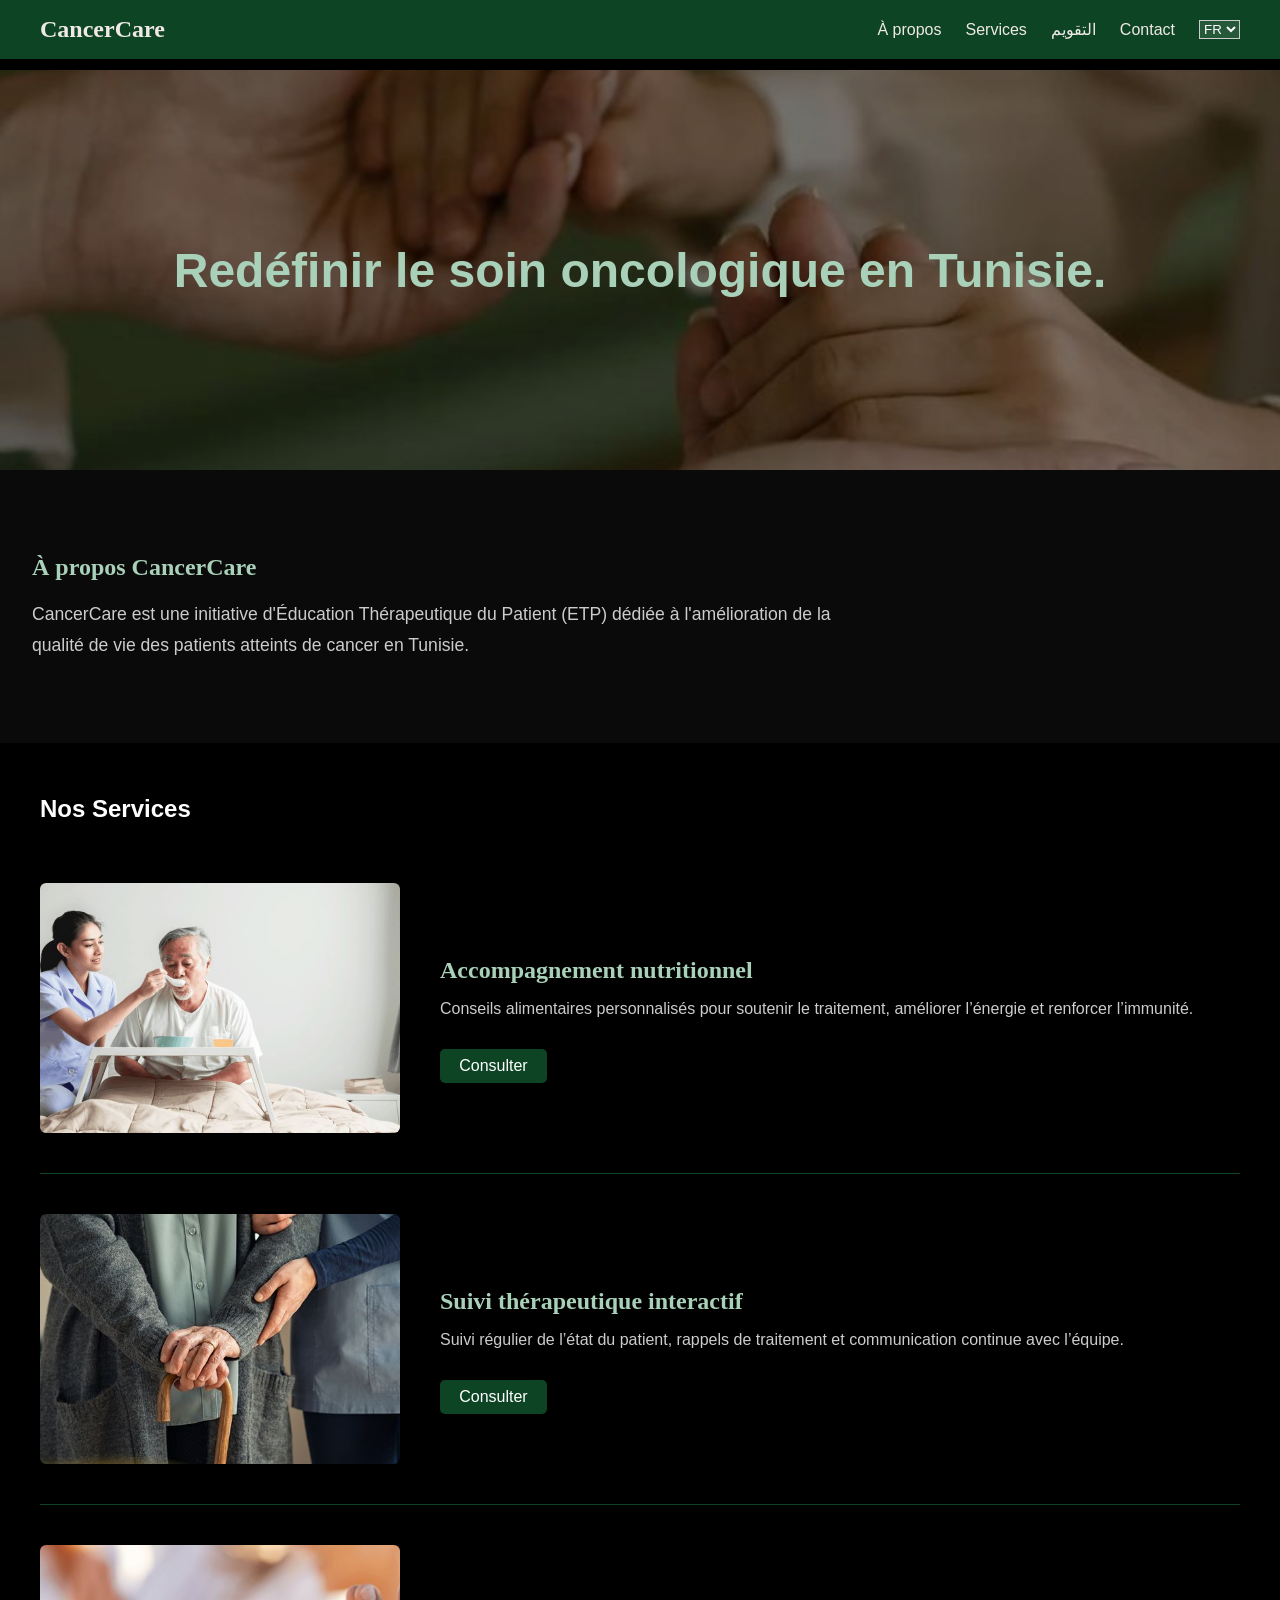
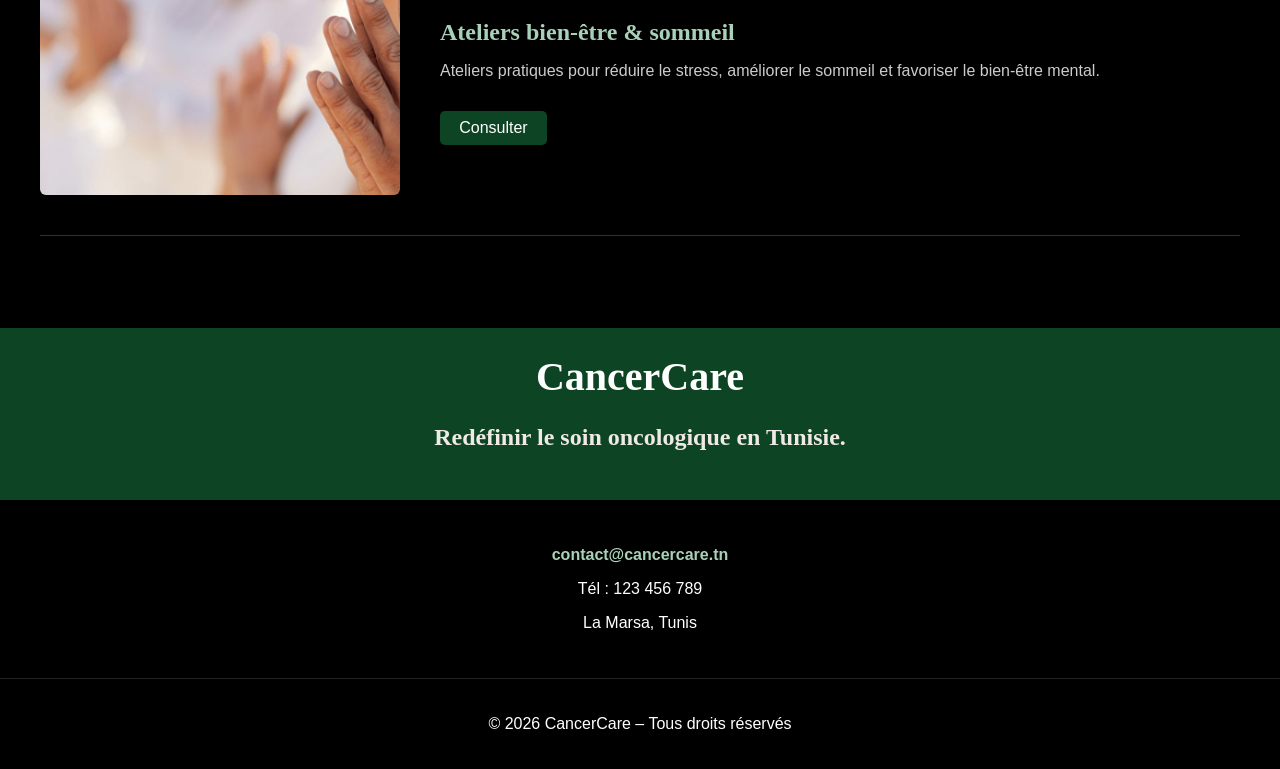
==== index.html @ c1b7d2b3 "Adjust image sizes and update navigation links Modified image dimensions for uniformity and added a " ====
<!DOCTYPE html>
<html lang="fr">
<head>
  <meta charset="UTF-8">
  <title>CancerCare</title>
  <meta name="viewport" content="width=device-width, initial-scale=1.0">
  <style>
    /* ===== BASE & DARK MODE ===== */
    body, html {
      margin: 0;
      padding: 0;
      box-sizing: border-box;
      font-family: 'Segoe UI', Arial, sans-serif;
      background-color: #000000; /* Fond noir comme l'image */
      color: #ffffff;
      overflow-x: hidden;
      scroll-behavior: smooth;
    }

    /* ===== HEADER AJUSTABLE ===== */
    header {
      position: fixed;
      top: 0;
      width: 100%;
      background-color: #0d4524; 
      z-index: 1000;
    }

    .navbar {
      display: flex;
      justify-content: space-between;
      align-items: center;
      padding: 1rem 2rem;
      max-width: 1200px;
      margin: 0 auto;
    }

    .logo {
      font-size: 1.5rem;
      font-weight: bold;
      color: #f0e9e6;
      font-family: 'Georgia', serif;
    }

    .nav-links {
      list-style: none;
      display: flex;
      gap: 1.5rem;
      margin: 0;
      padding: 0;
      align-items: center;
    }

    .nav-links li a {
      text-decoration: none;
      font-size: 1rem;
      color: #f0e9e6;
      transition: color 0.3s;
    }

    /* Burger Menu pour Mobile */
    .burger {
      display: none;
      cursor: pointer;
      flex-direction: column;
      gap: 5px;
    }
    .burger div { width: 25px; height: 3px; background-color: white; }

    /* ===== HERO SECTION ===== */
    .hero {
      position: relative;
      width: 100%;
      height: 400px;
      background-image: url('together.jpg'); 
      background-size: cover;
      background-position: center;
      margin-top: 70px;
      display: flex;
      justify-content: center;
      align-items: center;
    }

    .hero-overlay {
      position: absolute;
      width: 100%;
      height: 100%;
      background-color: rgba(0, 0, 0, 0.4);
      display: flex;
      align-items: center;
      justify-content: center;
    }

    .hero-overlay h1 {
      font-size: clamp(1.5rem, 5vw, 3rem);
      color: #a9d1b9; /* Vert clair de l'image */
      text-align: center;
      font-family: "Nirmala UI Semilight", sans-serif;
    }

    /* ===== ABOUT SECTION (DARK) ===== */
    .about-it {
      padding: 4rem 2rem;
      background-color: #0a0a0a;
    }

    .about-it h2 {
      font-size: 1.5rem;
      color: #a9d1b9;
      margin-bottom: 1rem;
      font-family: 'Georgia', serif;
    }

    .about-it p {
      max-width: 800px;
      font-size: 1.1rem;
      color: #ccc;
      line-height: 1.8;
    }

    /* ===== SERVICES SECTION ===== */
    .services-section {
      padding: 2rem 2rem;
      max-width: 1200px;
      margin: 0 auto;
    }

    .service-item {
      display: flex;
      align-items: center;
      padding: 40px 0;
      border-bottom: 1px solid #0d4524;
      gap: 40px;
    }

    /* MODIFICATION ICI : Taille uniforme pour toutes les images */
    .service-item img {
      width: 100%;
      max-width: 360px;
      height: 250px; /* Hauteur fixe imposée */
      object-fit: cover; /* Recadrage intelligent pour éviter la déformation */
      border-radius: 6px;
    }

    .service-text h3 {
      font-size: 1.5rem;
      color: #a9d1b9;
      margin-bottom: 1rem;
      font-family: 'Georgia', serif;
    }

    .btn {
      display: inline-flex;
      padding: 0.5em 1.2em;
      background-color: #0d4524;
      color: white;
      text-decoration: none;
      border-radius: 5px;
      margin-top: 15px;
    }

    /* ===== PARTIE CONTACT ===== */
    .contact-section {
      text-align: center;
      padding: 60px 0 0;
    }

    .logo-band {
      width: 100%;
      background-color: #0d4524;
      padding: 25px 20px;
      color: white;
      box-sizing: border-box;
    }

    .logo-band h2 {
      margin: 0;
      font-size: 2.5rem;
      font-weight: bold;
      color: white;
    }

    .contact-info {
      padding: 30px 20px;
    }
    
    .contact-info a { color: #a9d1b9; text-decoration: none; font-weight: bold; }

    footer {
      text-align: center;
      padding: 20px;
      background: #000;
      border-top: 1px solid #222;
    }

    /* ===== RESPONSIVE ===== */
    @media (max-width: 900px) {
      .burger { display: flex; }
      .nav-links {
        display: none; 
        position: absolute;
        top: 70px;
        left: 0;
        width: 100%;
        background: #0d4524;
        flex-direction: column;
        padding: 20px 0;
      }
      .nav-links.active { display: flex; }
      .service-item { flex-direction: column; text-align: center; }
      /* Ajustement pour mobile */
      .service-item img {
        height: 200px;
      }
    }
  </style>
</head>

<body>

  <header>
    <nav class="navbar">
      <div class="logo">CancerCare</div>
      <div class="burger" onclick="toggleMenu()">
        <div></div><div></div><div></div>
      </div>
      <ul class="nav-links" id="navMenu">
        <li><a href="#about" data-i18n="nav_about">À propos</a></li>
        <li><a href="#services" data-i18n="nav_services">Services</a></li>
        <li><a href="calendrier.html" data-i18n="nav_calendar">التقويم</a></li>
        <li><a href="#contact" data-i18n="nav_contact">Contact</a></li>
        <li>
          <select id="lang-switcher" style="background:rgba(255,255,255,0.1); color:white; border:1px solid #ccc;">
            <option value="fr">FR</option>
            <option value="ar">AR</option>
          </select>
        </li>
      </ul>
    </nav>
  </header>

  <main>
    <section class="hero">
      <div class="hero-overlay">
        <h1 data-i18n="hero_title">Redéfinir le soin oncologique en Tunisie.</h1>
      </div>
    </section>

    <section class="about-it" id="about">
      <h2><span data-i18n="about_h2">À propos</span> <span style="color:#a9d1b9">CancerCare</span></h2>
      <p data-i18n="about_p">
        CancerCare est une initiative d'Éducation Thérapeutique du Patient (ETP) dédiée à l'amélioration de la qualité de vie des patients atteints de cancer en Tunisie.
      </p>
    </section>

    <section id="services" class="services-section">
      <h2 data-i18n="services_title" style="color:white; margin-bottom:20px;">Nos Services</h2>

      <div class="service-item">
        <img src="alimentation.jpg" alt="Accompagnement nutritionnel">
        <div class="service-text">
          <h3 data-i18n="s1_title">Accompagnement nutritionnel</h3>
          <p data-i18n="s1_p" style="color:#ccc;">Conseils alimentaires personnalisés pour soutenir le traitement, améliorer l’énergie et renforcer l’immunité.</p>
          <a href="alimentation.html" class="btn" data-i18n="btn_consult">Consulter</a>
        </div>
      </div>

      <div class="service-item">
        <img src="suivie.jpg" alt="Suivi thérapeutique">
        <div class="service-text">
          <h3 data-i18n="s2_title">Suivi thérapeutique interactif</h3>
          <p data-i18n="s2_p" style="color:#ccc;">Suivi régulier de l’état du patient, rappels de traitement et communication continue avec l’équipe.</p>
          <a href="suivie.html" class="btn" data-i18n="btn_consult">Consulter</a>
        </div>
      </div>

      <div class="service-item">
        <img src="atelier.jpg" alt="Ateliers bien-être">
        <div class="service-text">
          <h3 data-i18n="s3_title">Ateliers bien-être & sommeil</h3>
          <p data-i18n="s3_p" style="color:#ccc;">Ateliers pratiques pour réduire le stress, améliorer le sommeil et favoriser le bien-être mental.</p>
          <a href="atelier.html" class="btn" data-i18n="btn_consult">Consulter</a>
        </div>
      </div>
    </section>

    <section class="contact-section" id="contact">
      <div class="logo-band">
        <div class="logo">
          <h2>CancerCare</h2>
          <p data-i18n="footer_subtitle">Redéfinir le soin oncologique en Tunisie.</p>
        </div>
      </div>
      <div class="contact-info">
        <p><a href="mailto:contact@cancercare.tn">contact@cancercare.tn</a></p>
        <p data-i18n="contact_tel">Tél : 123 456 789</p>
        <p data-i18n="contact_loc">La Marsa, Tunis</p>
      </div>
    </section>
  </main>

  <footer>
    <p data-i18n="footer_rights">© 2026 CancerCare – Tous droits réservés</p>
  </footer>

  <script>
    function toggleMenu() {
      document.getElementById('navMenu').classList.toggle('active');
    }

    const translations = {
      "fr": {
        "nav_about": "À propos", "nav_services": "Services", "nav_calendar": "Calendrier", "nav_contact": "Contact",
        "hero_title": "Redéfinir le soin oncologique en Tunisie.", "about_h2": "À propos",
        "about_p": "CancerCare est une initiative d'Éducation Thérapeutique du Patient (ETP) dédiée à l'amélioration de la qualité de vie des patients atteints de cancer en Tunisie.",
        "services_title": "Nos Services", "btn_consult": "Consulter", "footer_subtitle": "Redéfinir le soin oncologique en Tunisie.",
        "s1_title": "Accompagnement nutritionnel", "s1_p": "Conseils alimentaires personnalisés pour soutenir le traitement.",
        "s2_title": "Suivi thérapeutique interactif", "s2_p": "Suivi régulier de l’état du patient et rappels.",
        "s3_title": "Ateliers bien-être & sommeil", "s3_p": "Ateliers pratiques pour réduire le stress.",
        "contact_tel": "Tél : 123 456 789", "contact_loc": "La Marsa, Tunis", "footer_rights": "© 2026 CancerCare – Tous droits réservés"
      },
      "ar": {
        "nav_about": "حول", "nav_services": "خدماتنا", "nav_calendar": "التقويم", "nav_contact": "اتصل ",
        "hero_title": "إعادة تعريف الرعاية في مجال الأورام في تونس.", "about_h2": "حول",
        "about_p": "تعتبر CancerCare مبادرة للتربية العلاجية للمرضى، تهدف إلى تحسين جودة حياة المصابين بالسرطان في تونس.",
        "services_title": "خدماتنا", "btn_consult": "اطّلع", "footer_subtitle": "إعادة تعريف الرعاية في مجال الأورام في تونس.",
        "s1_title": "المرافقة الغذائية", "s1_p": "نصائح غذائية مخصصة لدعم العلاج.",
        "s2_title": "متابعة علاجية تفاعلية", "s2_p": "متابعة منتظمة لحالة المريض وتذكير.",
        "s3_title": "ورش عمل الرفاهية", "s3_p": "ورش عمل لتقليل التوتر.",
        "contact_tel": "هاتف: 123 456 789", "contact_loc": "المرسى، تونس", "footer_rights": "© 2026 CancerCare – جميع الحقوق محفوظة"
      }
    };

    document.getElementById('lang-switcher').addEventListener('change', (e) => {
      const lang = e.target.value;
      document.querySelectorAll('[data-i18n]').forEach(el => {
        const key = el.getAttribute('data-i18n');
        if (translations[lang][key]) el.textContent = translations[lang][key];
      });
      document.documentElement.dir = (lang === 'ar') ? 'rtl' : 'ltr';
    });
  </script>
</body> 
</html>
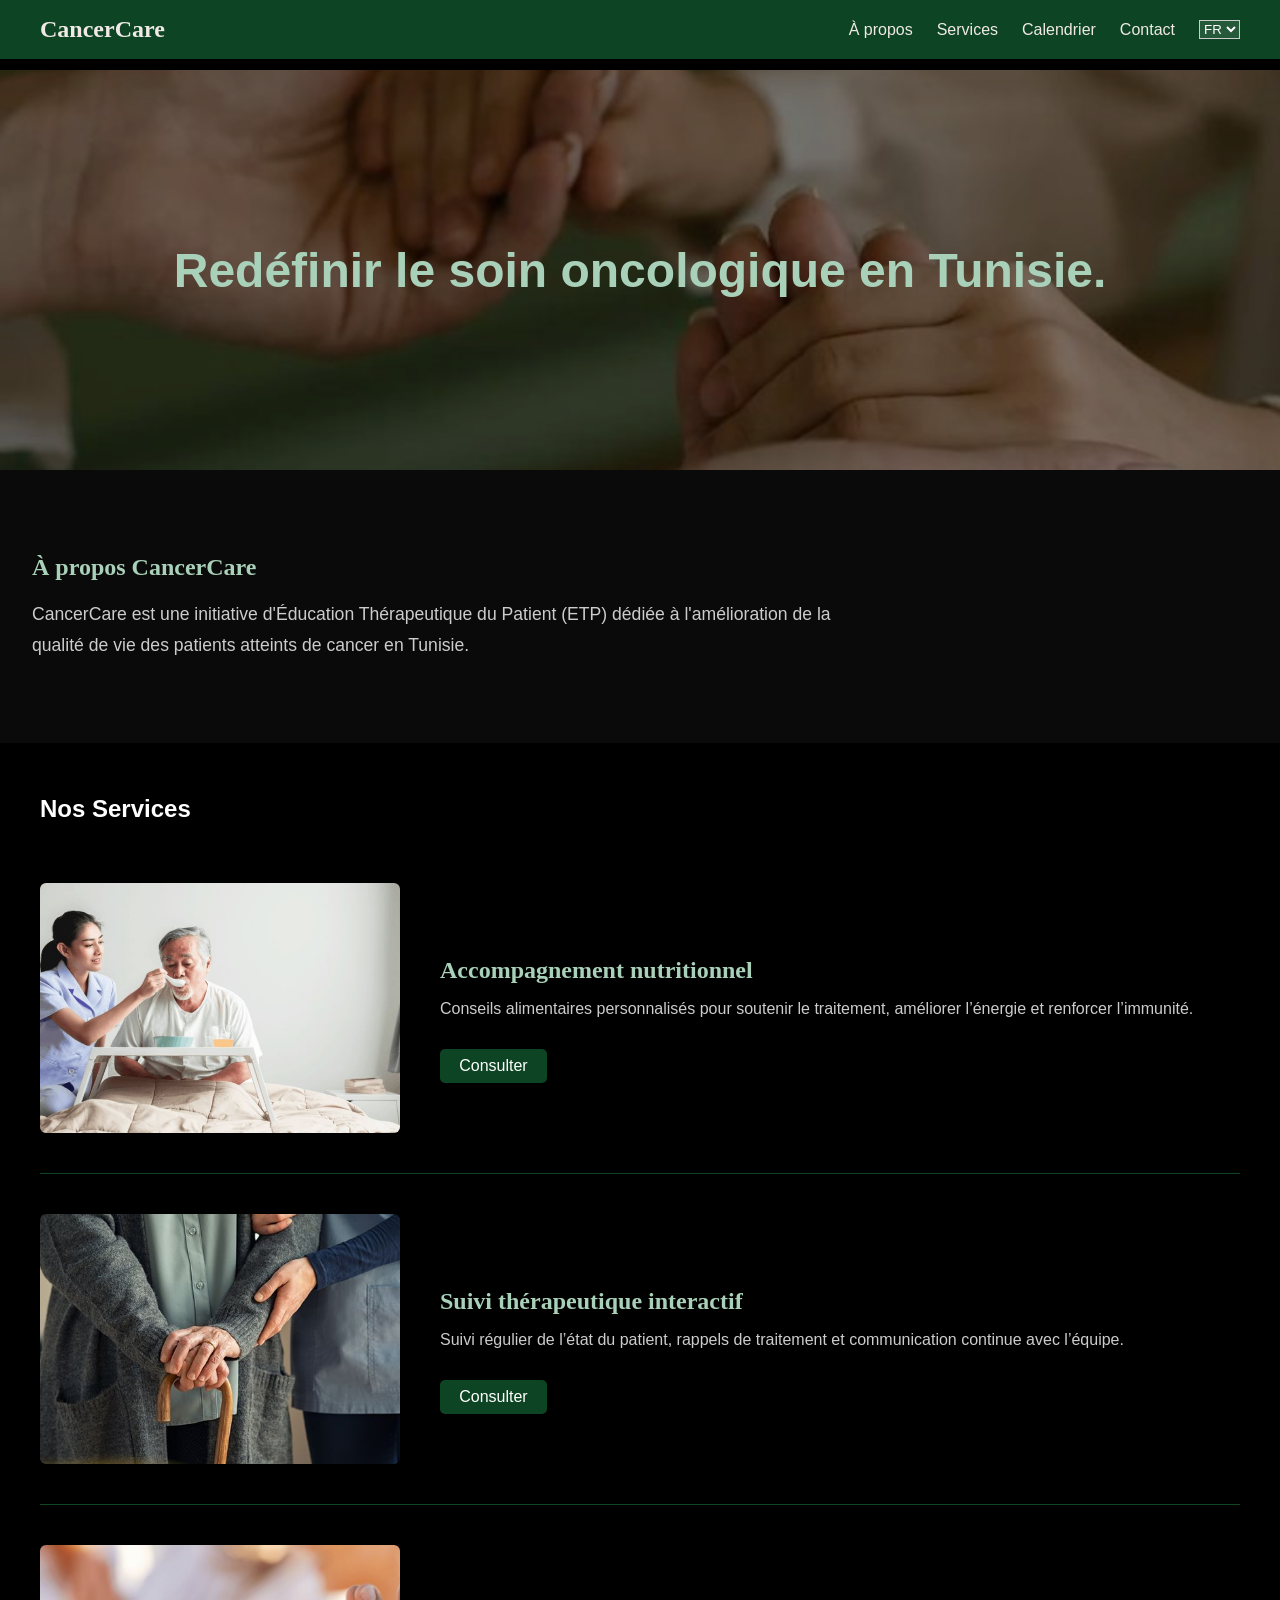
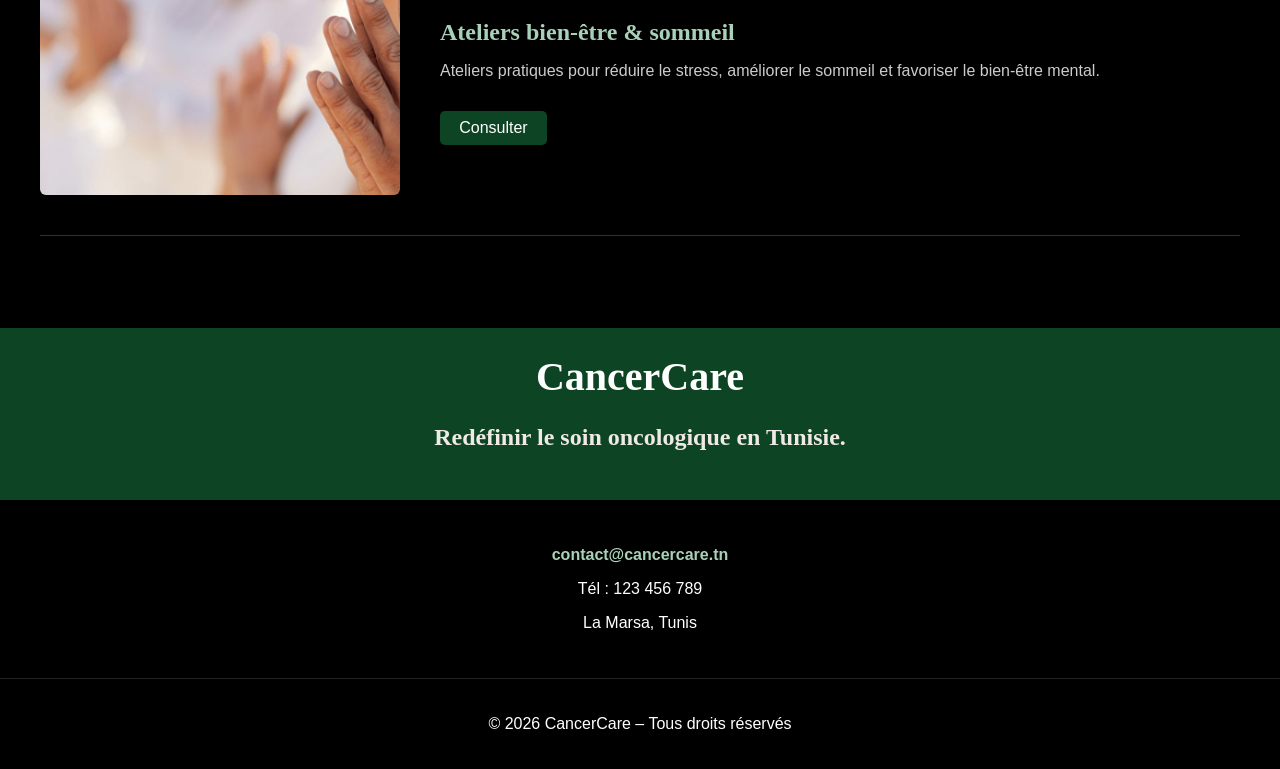
==== commit 04d47477: "Update index.html" ====
--- a/index.html
+++ b/index.html
@@ -11,7 +11,7 @@
       padding: 0;
       box-sizing: border-box;
       font-family: 'Segoe UI', Arial, sans-serif;
-      background-color: #000000; /* Fond noir comme l'image */
+      background-color: #000000;
       color: #ffffff;
       overflow-x: hidden;
       scroll-behavior: smooth;
@@ -58,7 +58,6 @@
       transition: color 0.3s;
     }
 
-    /* Burger Menu pour Mobile */
     .burger {
       display: none;
       cursor: pointer;
@@ -93,12 +92,12 @@
 
     .hero-overlay h1 {
       font-size: clamp(1.5rem, 5vw, 3rem);
-      color: #a9d1b9; /* Vert clair de l'image */
+      color: #a9d1b9;
       text-align: center;
       font-family: "Nirmala UI Semilight", sans-serif;
     }
 
-    /* ===== ABOUT SECTION (DARK) ===== */
+    /* ===== ABOUT SECTION ===== */
     .about-it {
       padding: 4rem 2rem;
       background-color: #0a0a0a;
@@ -133,12 +132,11 @@
       gap: 40px;
     }
 
-    /* MODIFICATION ICI : Taille uniforme pour toutes les images */
     .service-item img {
       width: 100%;
       max-width: 360px;
-      height: 250px; /* Hauteur fixe imposée */
-      object-fit: cover; /* Recadrage intelligent pour éviter la déformation */
+      height: 250px; 
+      object-fit: cover; 
       border-radius: 6px;
     }
 
@@ -159,7 +157,7 @@
       margin-top: 15px;
     }
 
-    /* ===== PARTIE CONTACT ===== */
+    /* ===== CONTACT SECTION ===== */
     .contact-section {
       text-align: center;
       padding: 60px 0 0;
@@ -208,10 +206,7 @@
       }
       .nav-links.active { display: flex; }
       .service-item { flex-direction: column; text-align: center; }
-      /* Ajustement pour mobile */
-      .service-item img {
-        height: 200px;
-      }
+      .service-item img { height: 200px; }
     }
   </style>
 </head>
@@ -227,7 +222,7 @@
       <ul class="nav-links" id="navMenu">
         <li><a href="#about" data-i18n="nav_about">À propos</a></li>
         <li><a href="#services" data-i18n="nav_services">Services</a></li>
-        <li><a href="calendrier.html" data-i18n="nav_calendar">التقويم</a></li>
+        <li><a href="calendrier.html" data-i18n="nav_calendar">Calendrier</a></li>
         <li><a href="#contact" data-i18n="nav_contact">Contact</a></li>
         <li>
           <select id="lang-switcher" style="background:rgba(255,255,255,0.1); color:white; border:1px solid #ccc;">
@@ -310,34 +305,63 @@
 
     const translations = {
       "fr": {
-        "nav_about": "À propos", "nav_services": "Services", "nav_calendar": "Calendrier", "nav_contact": "Contact",
-        "hero_title": "Redéfinir le soin oncologique en Tunisie.", "about_h2": "À propos",
+        "nav_about": "À propos",
+        "nav_services": "Services",
+        "nav_calendar": "Calendrier",
+        "nav_contact": "Contact",
+        "hero_title": "Redéfinir le soin oncologique en Tunisie.",
+        "about_h2": "À propos",
         "about_p": "CancerCare est une initiative d'Éducation Thérapeutique du Patient (ETP) dédiée à l'amélioration de la qualité de vie des patients atteints de cancer en Tunisie.",
-        "services_title": "Nos Services", "btn_consult": "Consulter", "footer_subtitle": "Redéfinir le soin oncologique en Tunisie.",
-        "s1_title": "Accompagnement nutritionnel", "s1_p": "Conseils alimentaires personnalisés pour soutenir le traitement.",
-        "s2_title": "Suivi thérapeutique interactif", "s2_p": "Suivi régulier de l’état du patient et rappels.",
-        "s3_title": "Ateliers bien-être & sommeil", "s3_p": "Ateliers pratiques pour réduire le stress.",
-        "contact_tel": "Tél : 123 456 789", "contact_loc": "La Marsa, Tunis", "footer_rights": "© 2026 CancerCare – Tous droits réservés"
+        "services_title": "Nos Services",
+        "btn_consult": "Consulter",
+        "footer_subtitle": "Redéfinir le soin oncologique en Tunisie.",
+        "s1_title": "Accompagnement nutritionnel",
+        "s1_p": "Conseils alimentaires personnalisés pour soutenir le traitement, améliorer l’énergie et renforcer l’immunité.",
+        "s2_title": "Suivi thérapeutique interactif",
+        "s2_p": "Suivi régulier de l’état du patient, rappels de traitement et communication continue avec l’équipe.",
+        "s3_title": "Ateliers bien-être & sommeil",
+        "s3_p": "Ateliers pratiques pour réduire le stress, améliorer le sommeil et favoriser le bien-être mental.",
+        "contact_tel": "Tél : 123 456 789",
+        "contact_loc": "La Marsa, Tunis",
+        "footer_rights": "© 2026 CancerCare – Tous droits réservés"
       },
       "ar": {
-        "nav_about": "حول", "nav_services": "خدماتنا", "nav_calendar": "التقويم", "nav_contact": "اتصل ",
-        "hero_title": "إعادة تعريف الرعاية في مجال الأورام في تونس.", "about_h2": "حول",
+        "nav_about": "حول",
+        "nav_services": "خدماتنا",
+        "nav_calendar": "التقويم",
+        "nav_contact": "اتصل بنا",
+        "hero_title": "إعادة تعريف الرعاية في مجال الأورام في تونس.",
+        "about_h2": "حول",
         "about_p": "تعتبر CancerCare مبادرة للتربية العلاجية للمرضى، تهدف إلى تحسين جودة حياة المصابين بالسرطان في تونس.",
-        "services_title": "خدماتنا", "btn_consult": "اطّلع", "footer_subtitle": "إعادة تعريف الرعاية في مجال الأورام في تونس.",
-        "s1_title": "المرافقة الغذائية", "s1_p": "نصائح غذائية مخصصة لدعم العلاج.",
-        "s2_title": "متابعة علاجية تفاعلية", "s2_p": "متابعة منتظمة لحالة المريض وتذكير.",
-        "s3_title": "ورش عمل الرفاهية", "s3_p": "ورش عمل لتقليل التوتر.",
-        "contact_tel": "هاتف: 123 456 789", "contact_loc": "المرسى، تونس", "footer_rights": "© 2026 CancerCare – جميع الحقوق محفوظة"
+        "services_title": "خدماتنا",
+        "btn_consult": "اطّلع",
+        "footer_subtitle": "إعادة تعريف الرعاية في مجال الأورام في تونس.",
+        "s1_title": "المرافقة الغذائية",
+        "s1_p": "نصائح غذائية مخصصة لدعم العلاج، تحسين الطاقة وتعزيز المناعة.",
+        "s2_title": "متابعة علاجية تفاعلية",
+        "s2_p": "متابعة منتظمة لحالة المريض، تذكير بالعلاج وتواصل مستمر مع الفريق.",
+        "s3_title": "ورش عمل الرفاهية والنوم",
+        "s3_p": "ورش عمل تطبيقية لتقليل التوتر، تحسين النوم وتعزيز الصحة النفسية.",
+        "contact_tel": "هاتف: 123 456 789",
+        "contact_loc": "المرسى، تونس",
+        "footer_rights": "© 2026 CancerCare – جميع الحقوق محفوظة"
       }
     };
 
     document.getElementById('lang-switcher').addEventListener('change', (e) => {
       const lang = e.target.value;
+      
+      // Mettre à jour tous les éléments avec data-i18n
       document.querySelectorAll('[data-i18n]').forEach(el => {
         const key = el.getAttribute('data-i18n');
-        if (translations[lang][key]) el.textContent = translations[lang][key];
+        if (translations[lang] && translations[lang][key]) {
+          el.textContent = translations[lang][key];
+        }
       });
+
+      // Changer la direction du texte pour l'arabe
       document.documentElement.dir = (lang === 'ar') ? 'rtl' : 'ltr';
+      document.documentElement.lang = lang;
     });
   </script>
 </body> 
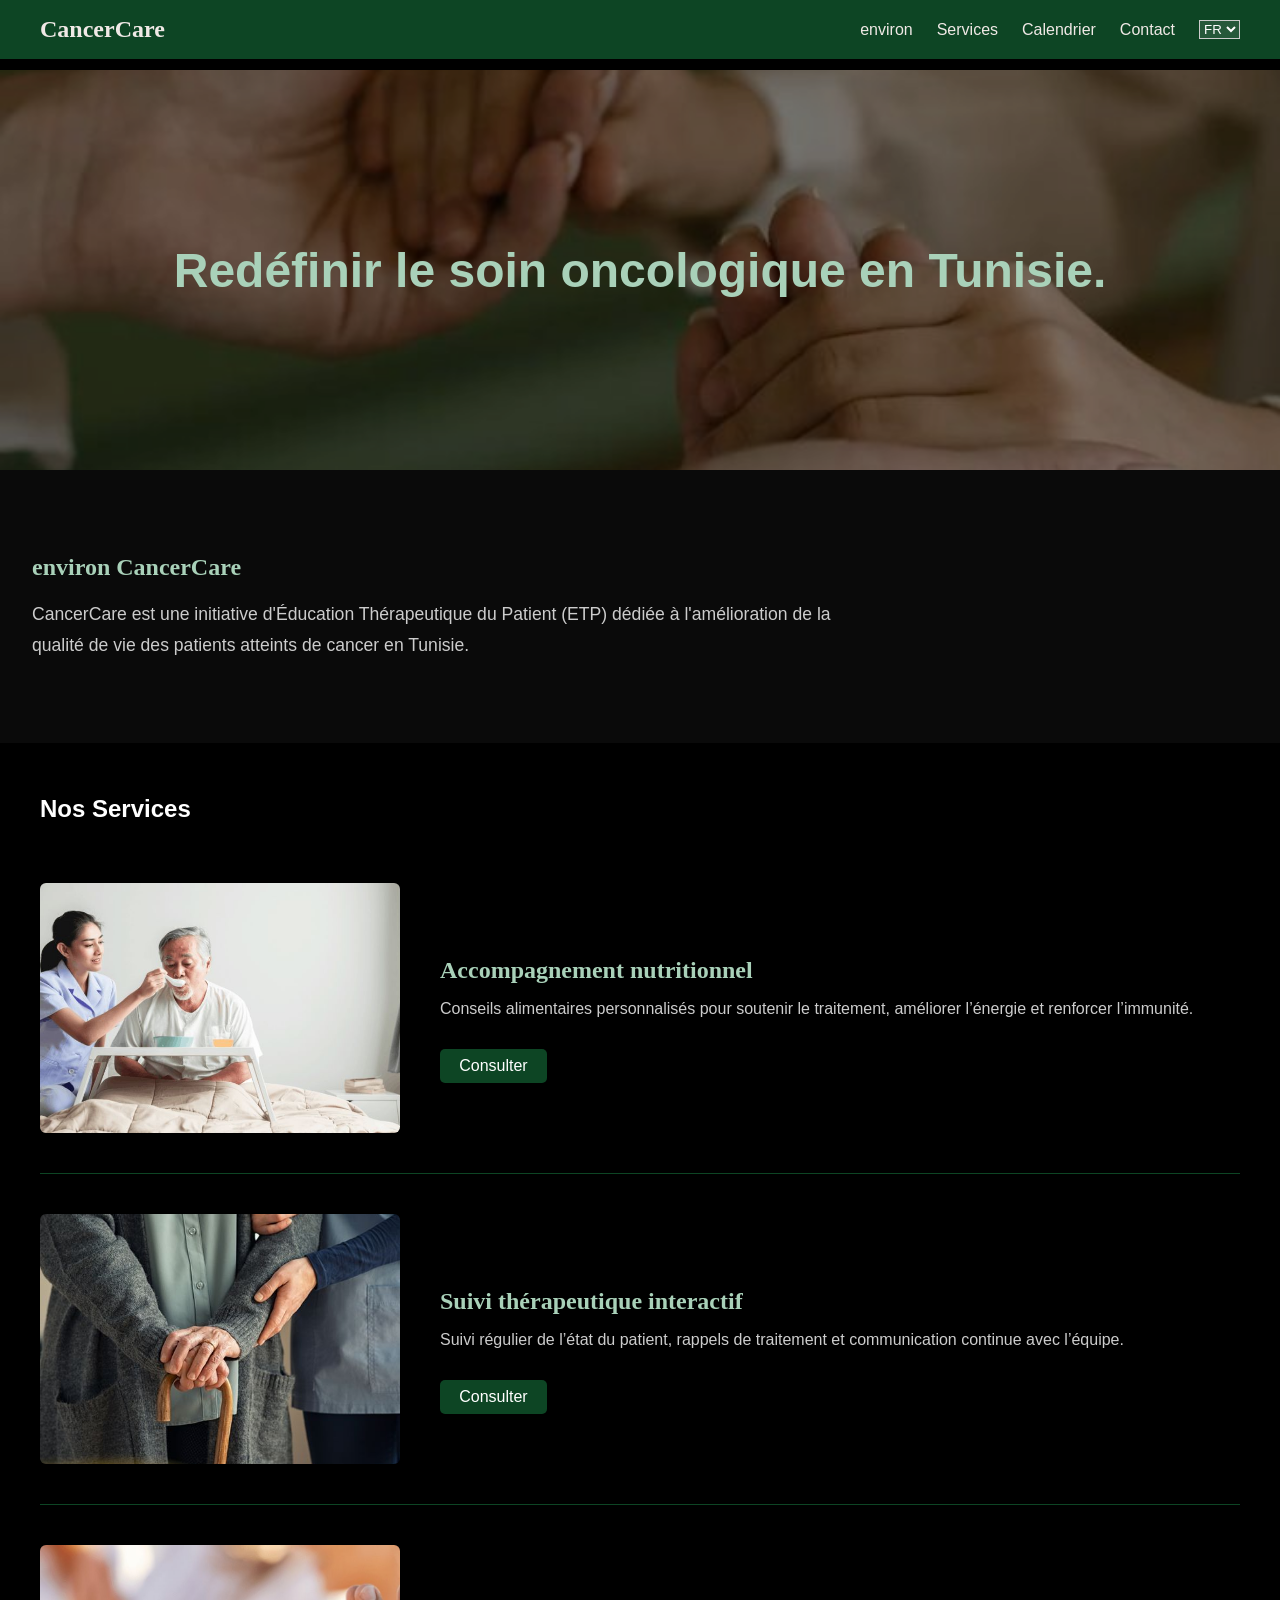
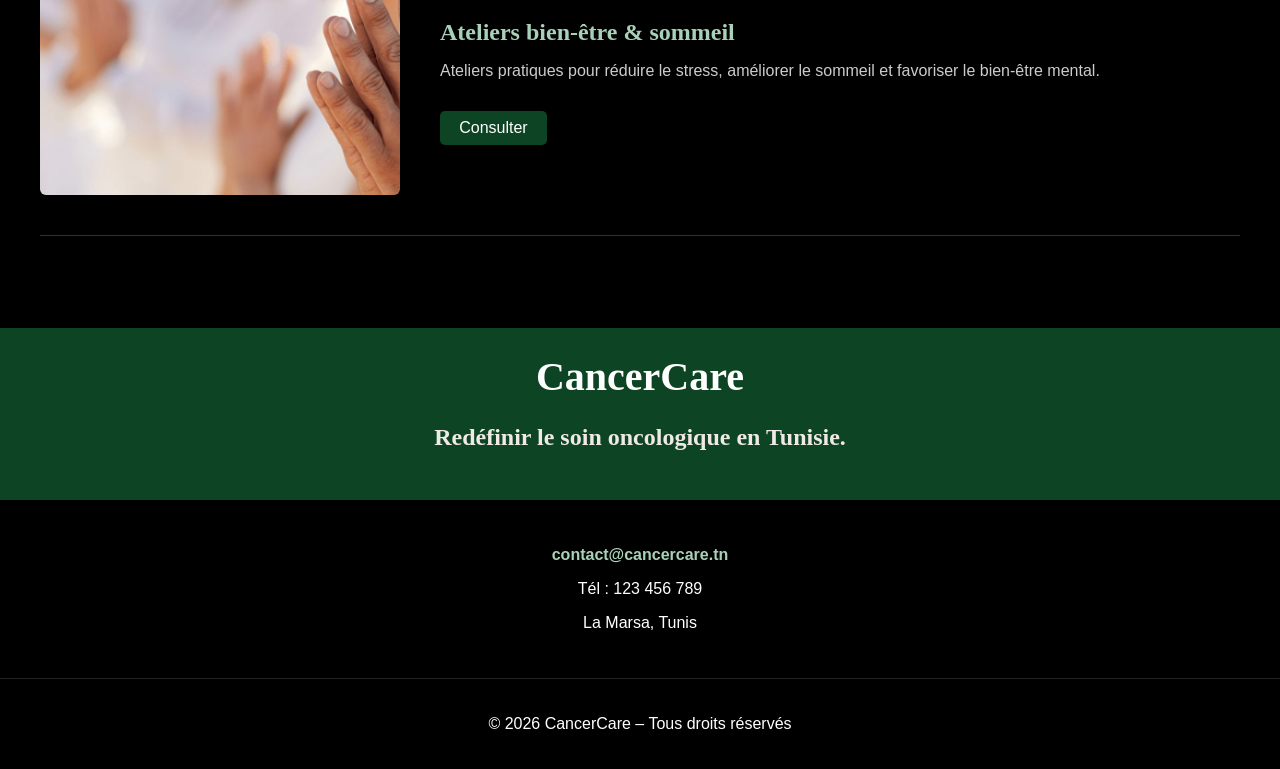
==== commit 02b24c22: "Update index.html" ====
--- a/index.html
+++ b/index.html
@@ -220,7 +220,7 @@
         <div></div><div></div><div></div>
       </div>
       <ul class="nav-links" id="navMenu">
-        <li><a href="#about" data-i18n="nav_about">À propos</a></li>
+        <li><a href="#about" data-i18n="nav_about">environ</a></li>
         <li><a href="#services" data-i18n="nav_services">Services</a></li>
         <li><a href="calendrier.html" data-i18n="nav_calendar">Calendrier</a></li>
         <li><a href="#contact" data-i18n="nav_contact">Contact</a></li>
@@ -242,7 +242,7 @@
     </section>
 
     <section class="about-it" id="about">
-      <h2><span data-i18n="about_h2">À propos</span> <span style="color:#a9d1b9">CancerCare</span></h2>
+      <h2><span data-i18n="about_h2">environ</span> <span style="color:#a9d1b9">CancerCare</span></h2>
       <p data-i18n="about_p">
         CancerCare est une initiative d'Éducation Thérapeutique du Patient (ETP) dédiée à l'amélioration de la qualité de vie des patients atteints de cancer en Tunisie.
       </p>
@@ -305,7 +305,7 @@
 
     const translations = {
       "fr": {
-        "nav_about": "À propos",
+        "nav_about": "environ",
         "nav_services": "Services",
         "nav_calendar": "Calendrier",
         "nav_contact": "Contact",
@@ -366,3 +366,5 @@
   </script>
 </body> 
 </html>
+
+
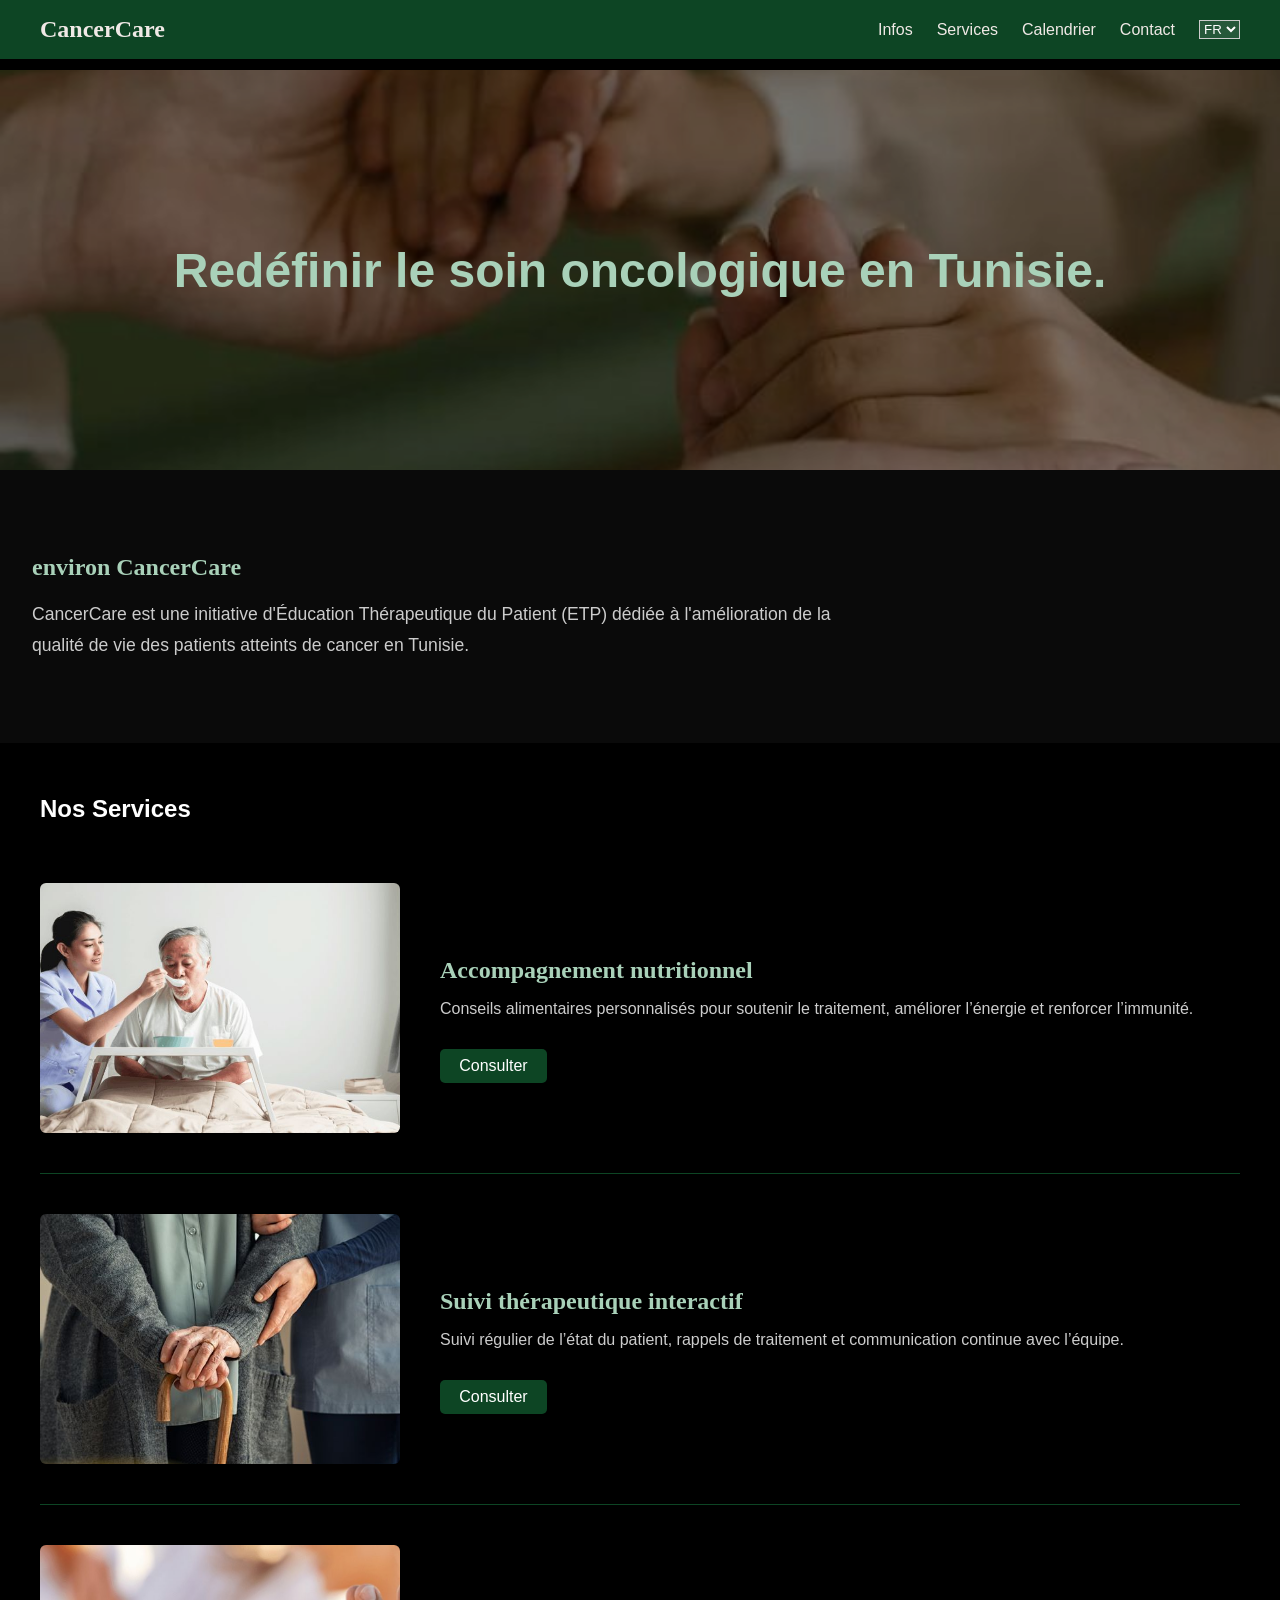
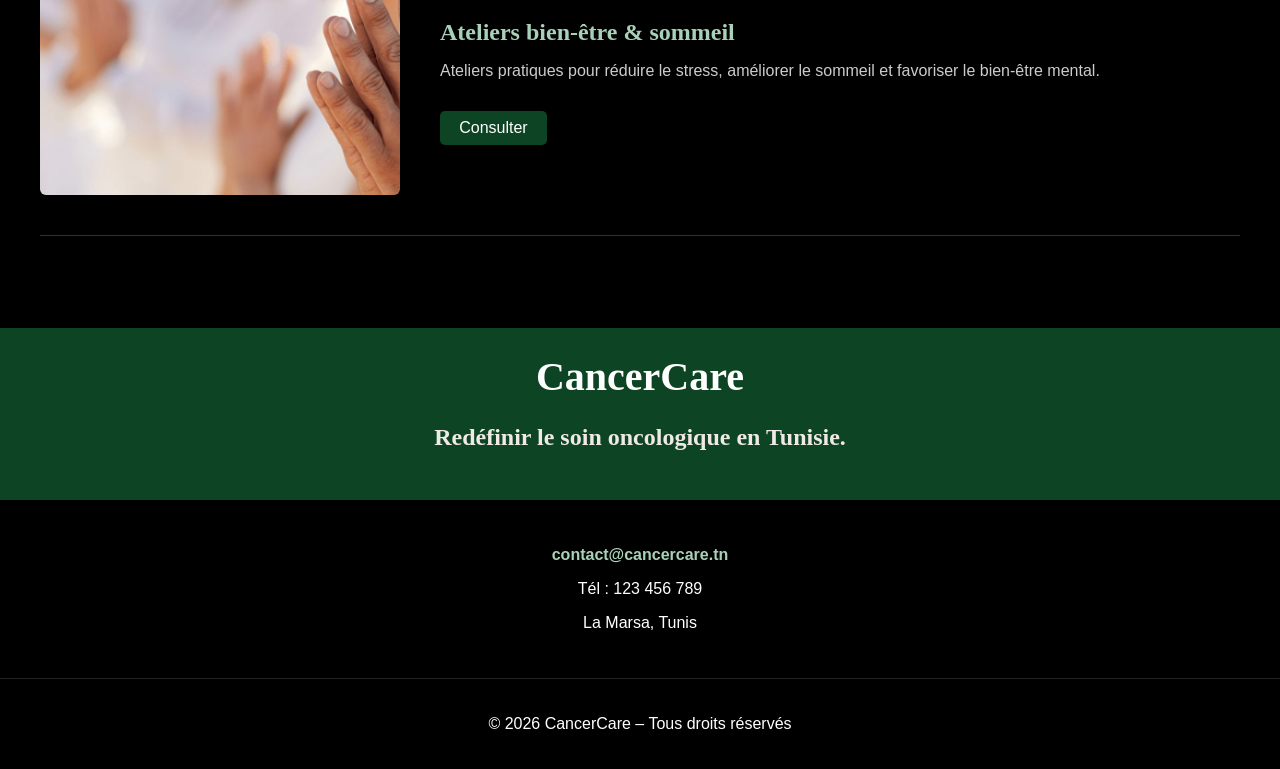
==== commit 3e343d39: "Update index.html" ====
--- a/index.html
+++ b/index.html
@@ -220,7 +220,7 @@
         <div></div><div></div><div></div>
       </div>
       <ul class="nav-links" id="navMenu">
-        <li><a href="#about" data-i18n="nav_about">environ</a></li>
+        <li><a href="#about" data-i18n="nav_about">Infos</a></li>
         <li><a href="#services" data-i18n="nav_services">Services</a></li>
         <li><a href="calendrier.html" data-i18n="nav_calendar">Calendrier</a></li>
         <li><a href="#contact" data-i18n="nav_contact">Contact</a></li>
@@ -368,3 +368,4 @@
 </html>
 
 
+
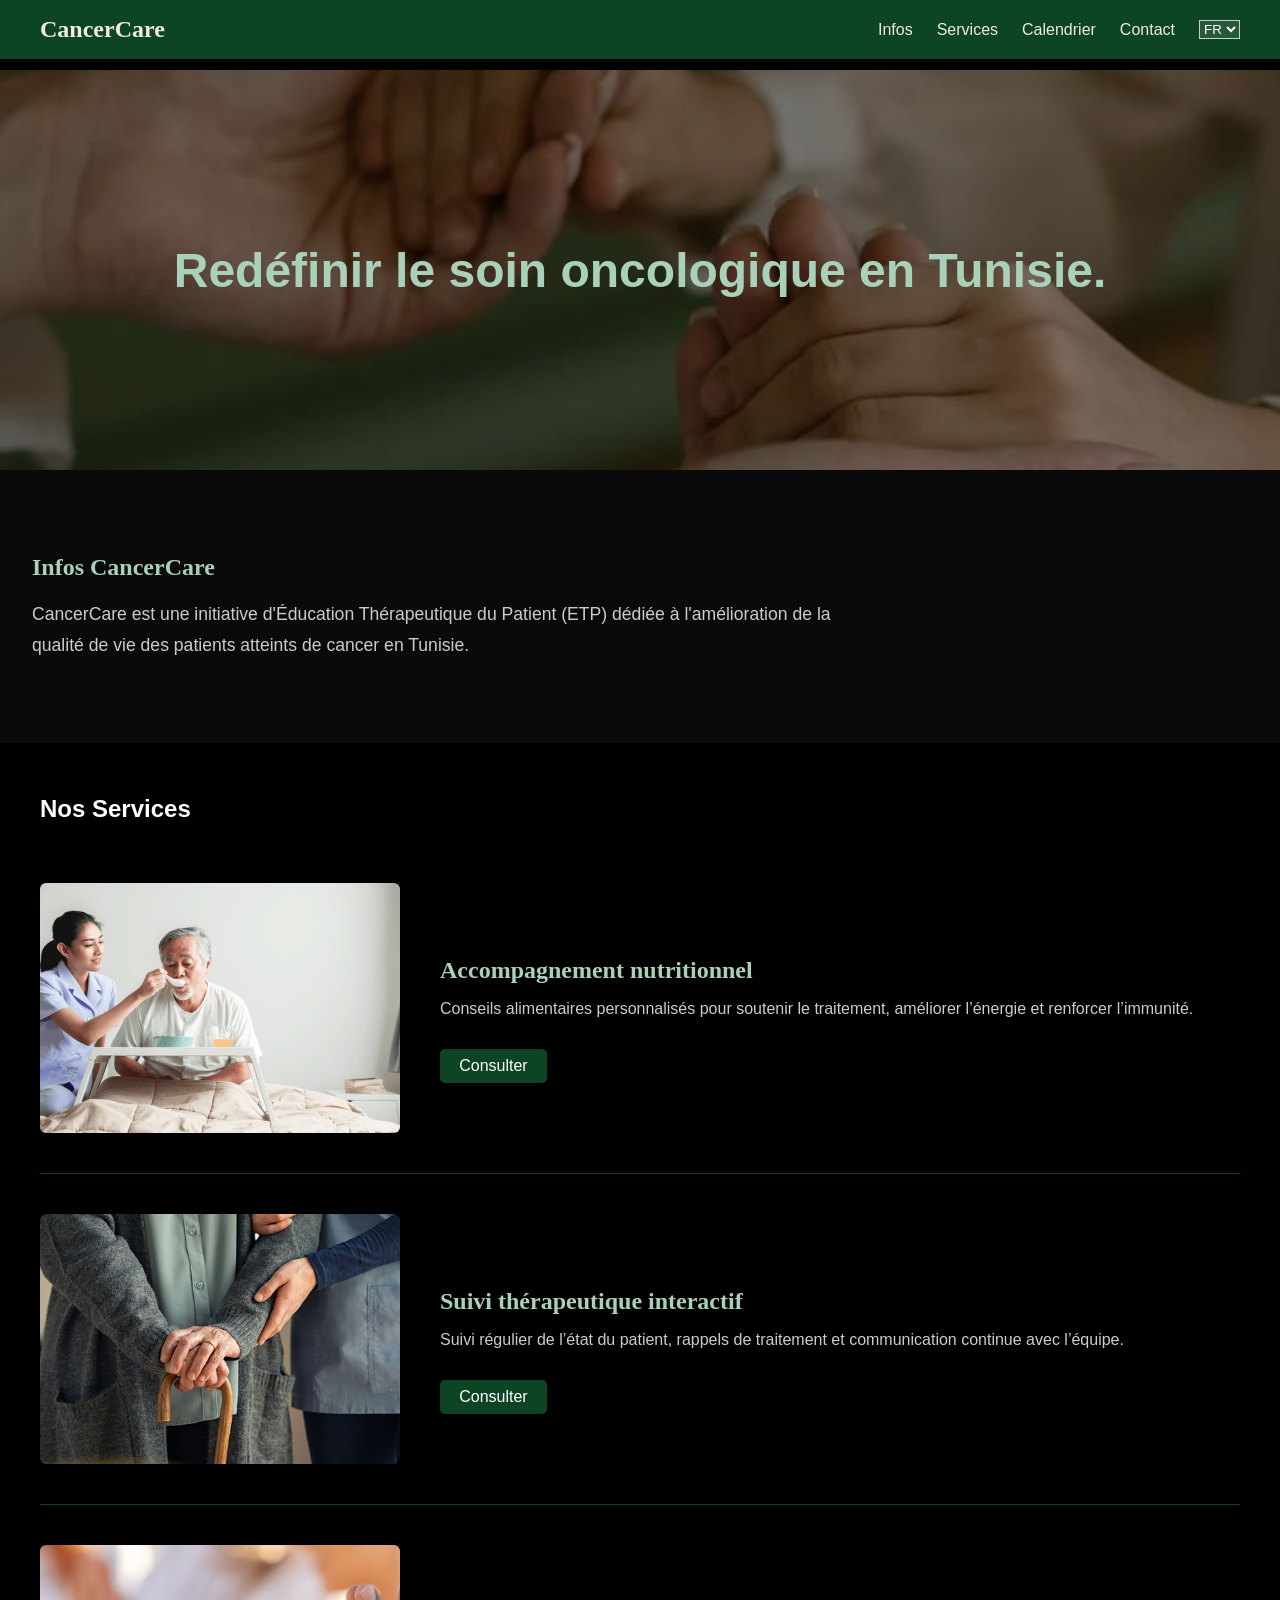
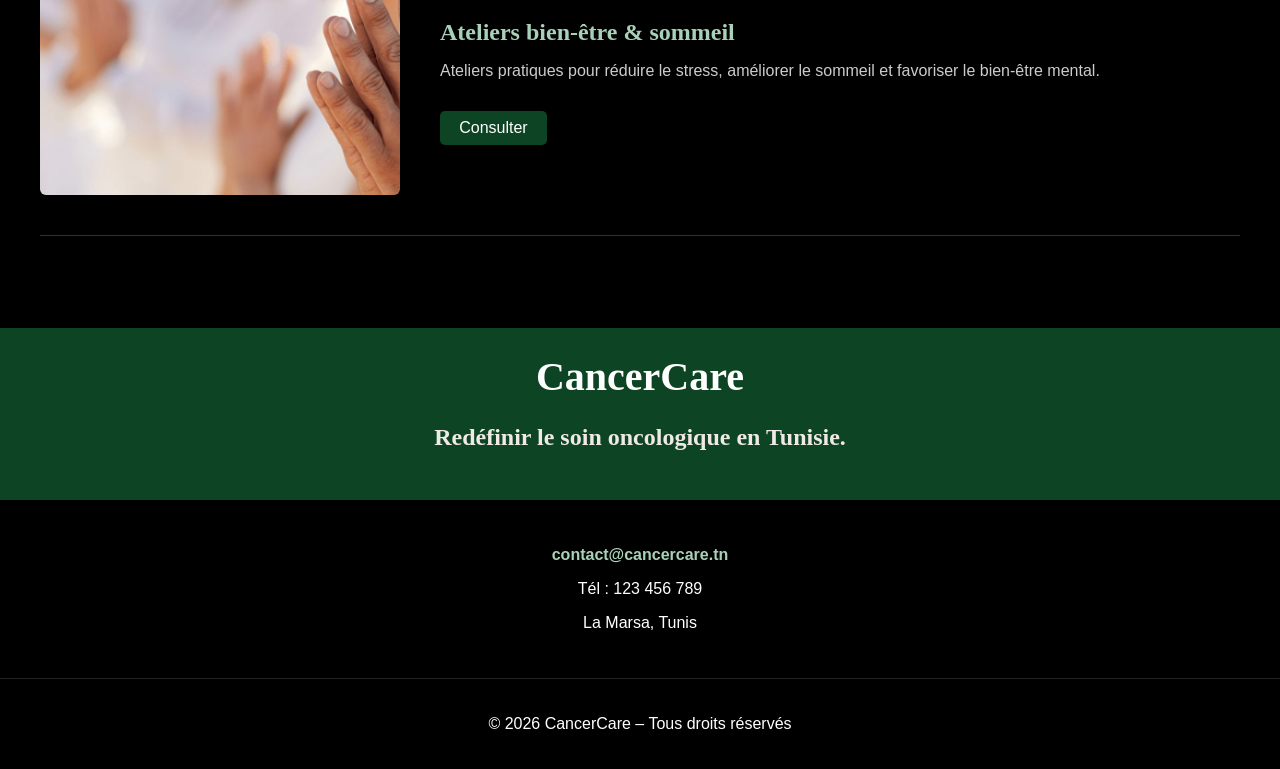
==== commit 525b8ed1: "Refactor index.html structure and content" ====
--- a/index.html
+++ b/index.html
@@ -242,7 +242,7 @@
     </section>
 
     <section class="about-it" id="about">
-      <h2><span data-i18n="about_h2">environ</span> <span style="color:#a9d1b9">CancerCare</span></h2>
+      <h2><span data-i18n="about_h2">Infos</span> <span style="color:#a9d1b9">CancerCare</span></h2>
       <p data-i18n="about_p">
         CancerCare est une initiative d'Éducation Thérapeutique du Patient (ETP) dédiée à l'amélioration de la qualité de vie des patients atteints de cancer en Tunisie.
       </p>
@@ -369,3 +369,4 @@
 
 
 
+
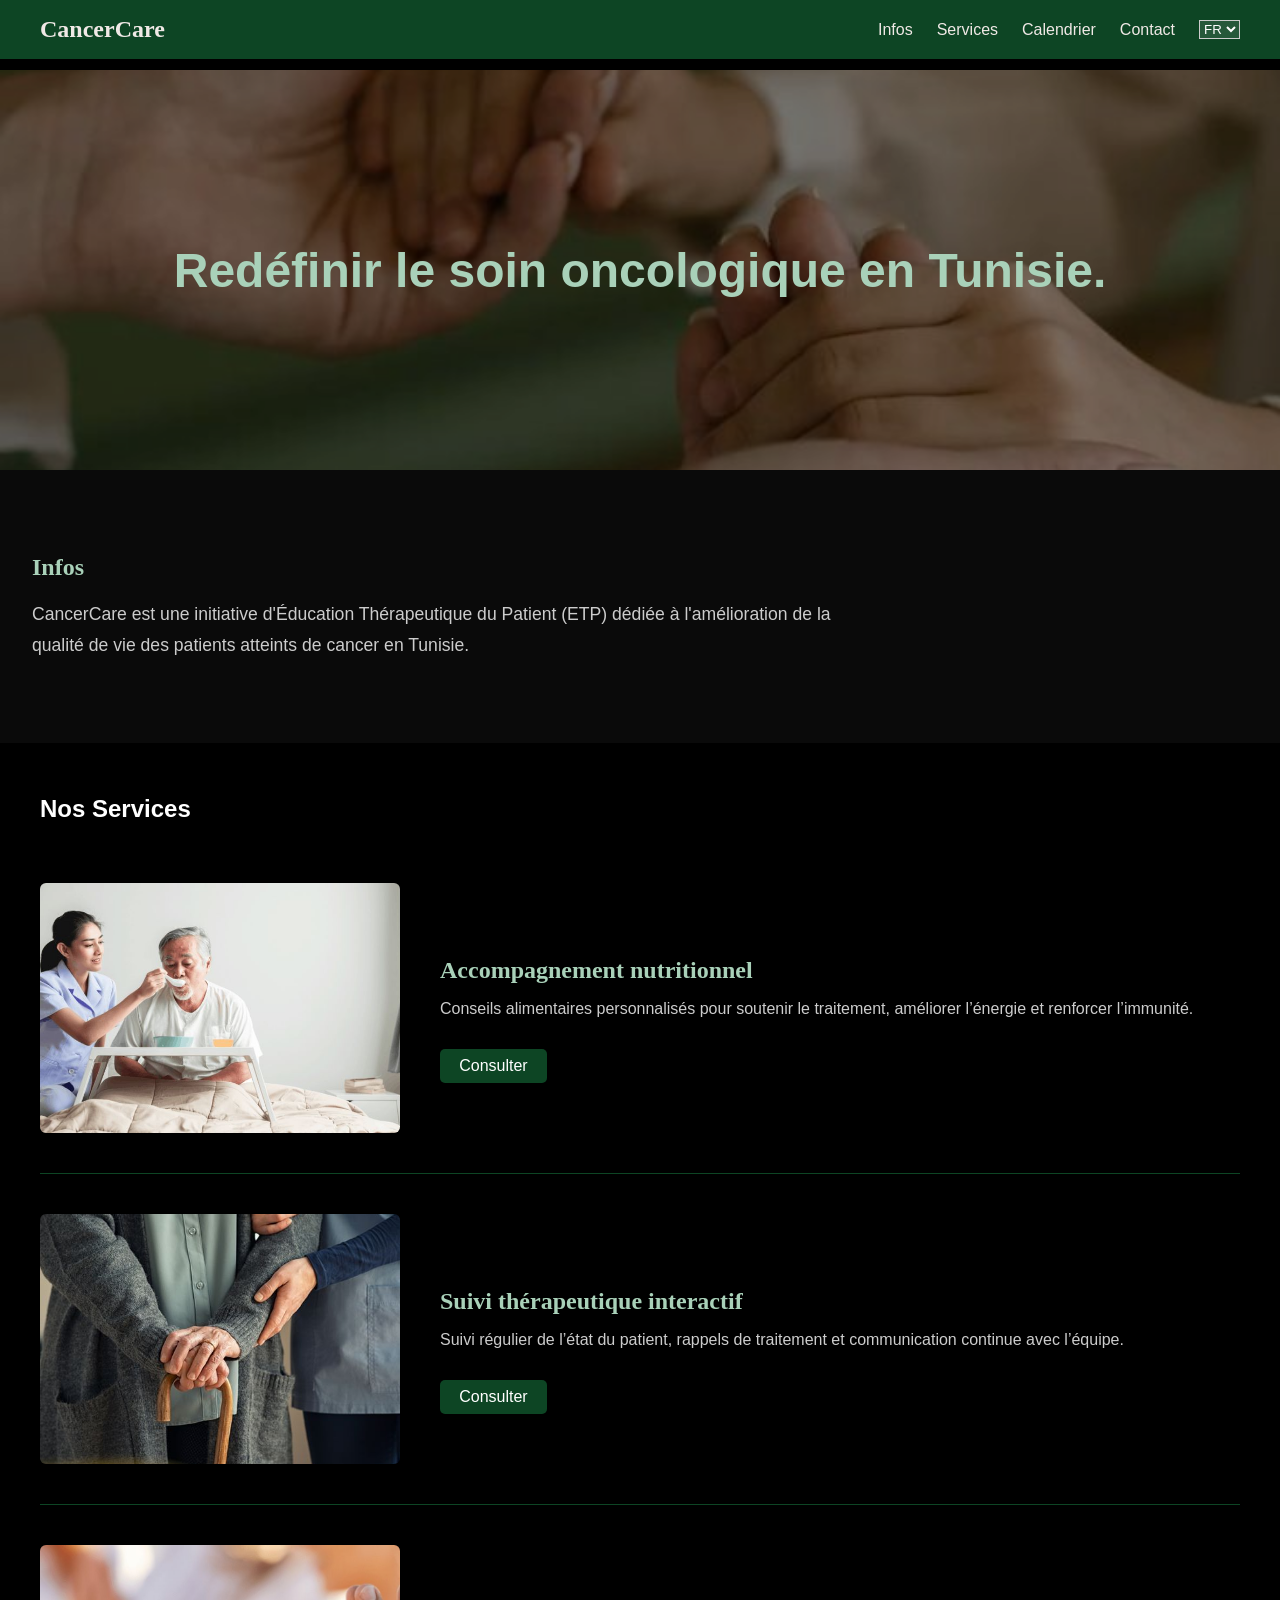
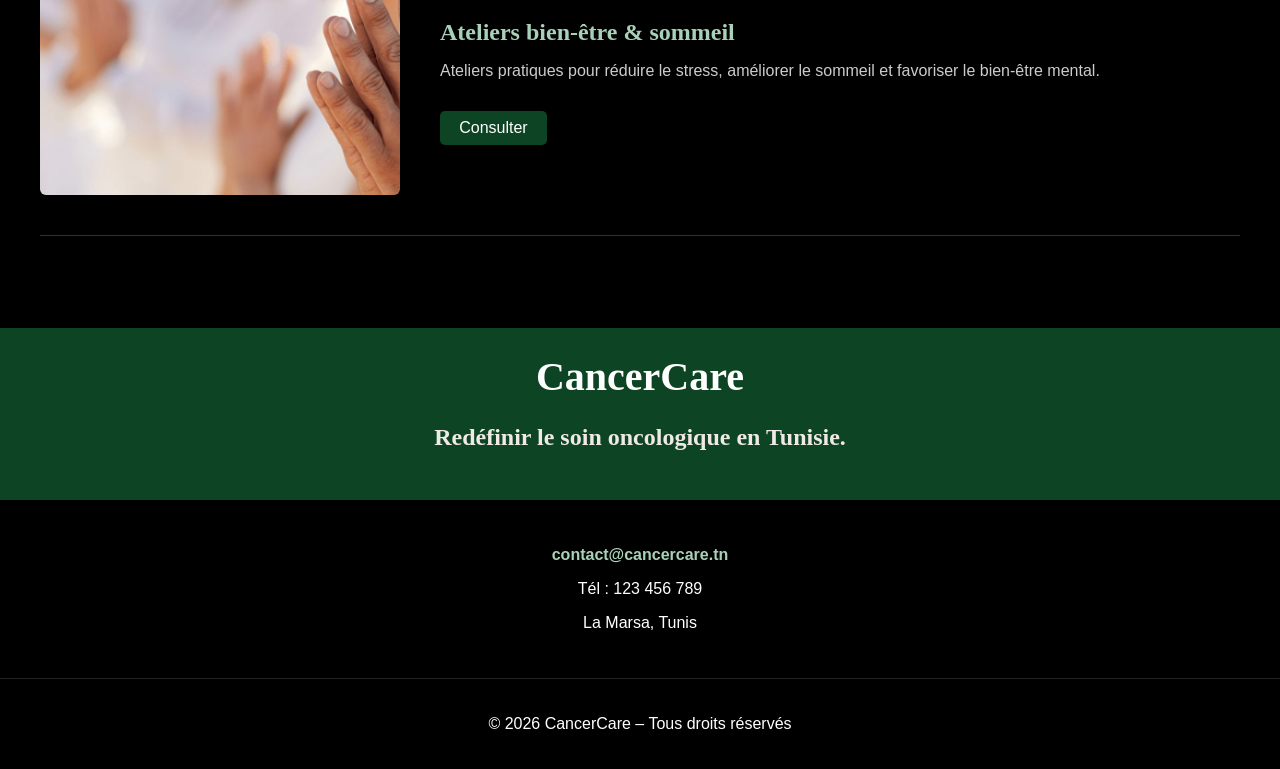
==== commit 768c2913: "Restore index.html with original content" ====
--- a/index.html
+++ b/index.html
@@ -242,7 +242,7 @@
     </section>
 
     <section class="about-it" id="about">
-      <h2><span data-i18n="about_h2">Infos</span> <span style="color:#a9d1b9">CancerCare</span></h2>
+      <h2><span data-i18n="about_h2">Infos</span> <span style="color:#a9d1b9"></span></h2>
       <p data-i18n="about_p">
         CancerCare est une initiative d'Éducation Thérapeutique du Patient (ETP) dédiée à l'amélioration de la qualité de vie des patients atteints de cancer en Tunisie.
       </p>
@@ -305,7 +305,7 @@
 
     const translations = {
       "fr": {
-        "nav_about": "environ",
+        "nav_about": "Infos",
         "nav_services": "Services",
         "nav_calendar": "Calendrier",
         "nav_contact": "Contact",
@@ -370,3 +370,5 @@
 
 
 
+
+
